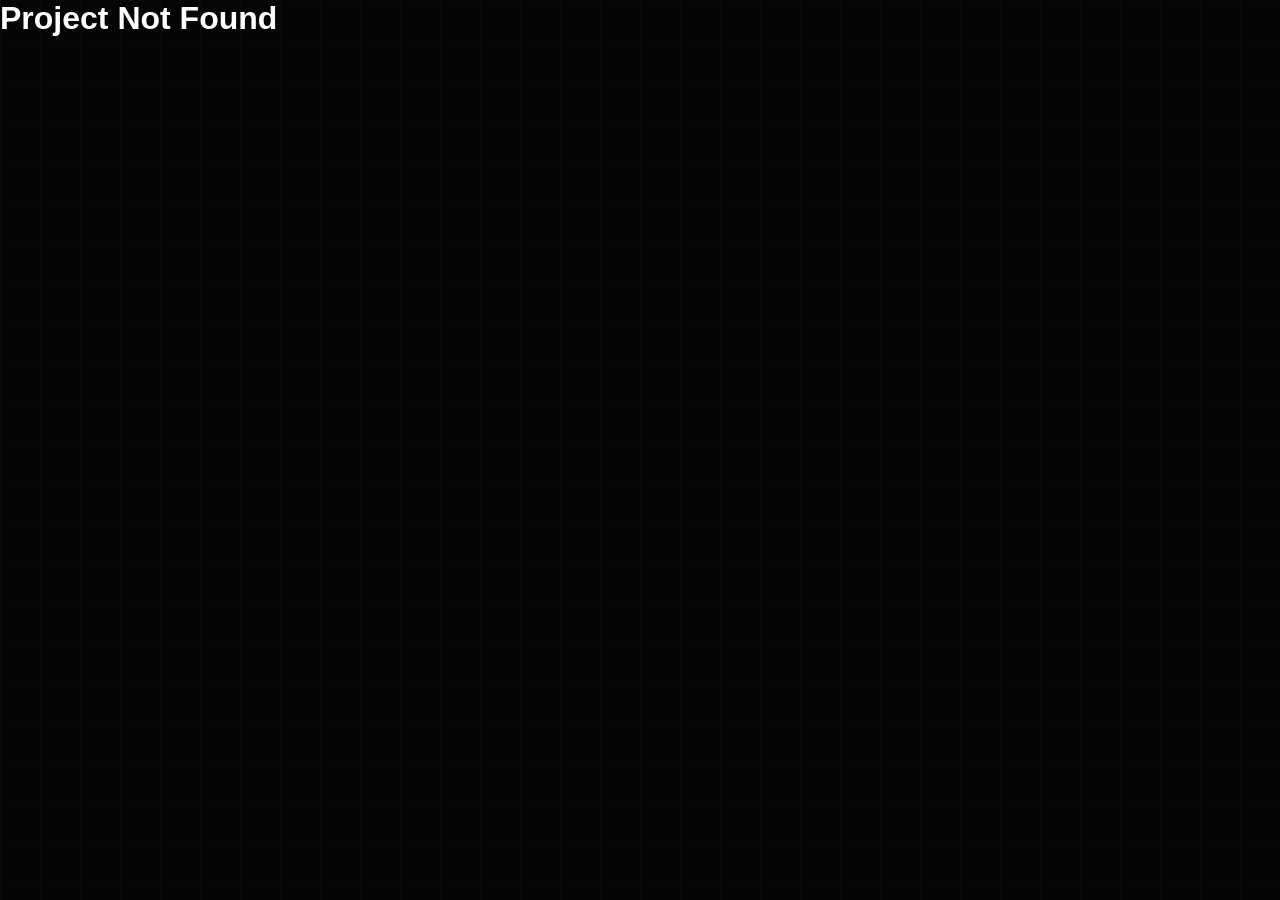
==== project.html @ b19ff5be "." ====
<!DOCTYPE html>
<html lang="en">
<head>

<meta charset="UTF-8">
<meta name="viewport" content="width=device-width, initial-scale=1.0">

<title>Project</title>

<link rel="stylesheet"
href="https://cdnjs.cloudflare.com/ajax/libs/font-awesome/6.5.1/css/all.min.css">

<link rel="stylesheet" href="style.css">

</head>

<body>

<a href="index.html#portfolio" class="floating-back-btn">
    <i class="fas fa-arrow-left"></i>
    Back
</a>

<section class="project-hero">

    <h1 id="project-title"></h1>

    <div class="project-details">

        <div>
            <strong>Client</strong>
            <span id="project-client"></span>
        </div>

        <div>
            <strong>Year</strong>
            <span id="project-year"></span>
        </div>

        <div>
            <strong>Category</strong>
            <span id="project-category"></span>
        </div>

    </div>

</section>

<div class="case-study">

    <div class="case-card">
        <h3>Industry</h3>
        <p id="project-industry"></p>
    </div>

    <div class="case-card">
        <h3>Role</h3>
        <p id="project-role"></p>
    </div>

    <div class="case-card">
        <h3>Objective</h3>
        <p id="project-objective"></p>
    </div>

    <div class="case-card">
        <h3>Challenge</h3>
        <p id="project-challenge"></p>
    </div>

    <div class="case-card">
        <h3>Solution</h3>
        <p id="project-solution"></p>
    </div>

    <div class="case-card">
        <h3>Deliverables</h3>
        <p id="project-deliverables"></p>
    </div>

    <div class="case-card">
        <h3>Tools Used</h3>
        <p id="project-tools"></p>
    </div>

</div>

<section class="project-gallery" id="project-gallery">

</section>

<footer>

    <div class="footer-name">
        Anand Srivastava
    </div>

    <div class="footer-title">
        Creative Graphic Designer
    </div>

    <div class="footer-copy">
        © 2026 Anand Srivastava. All Rights Reserved.
    </div>

</footer>

<script>

const params = new URLSearchParams(window.location.search);
const projectId = params.get("id");

fetch("data/projects.json")
.then(response => response.json())
.then(projects => {

    const project =
    projects.find(p => p.id === projectId);

    if(!project){

        document.body.innerHTML =
        "<h1>Project Not Found</h1>";

        return;
    }

    document.title =
    project.title;

    document.getElementById("project-title").textContent =
    project.title;

    document.getElementById("project-client").textContent =
    project.client;

    document.getElementById("project-year").textContent =
    project.year;

    document.getElementById("project-category").textContent =
    project.categories.join(", ");

    document.getElementById("project-industry").textContent =
project.industry;

document.getElementById("project-role").textContent =
project.role;

document.getElementById("project-objective").textContent =
project.objective;

document.getElementById("project-challenge").textContent =
project.challenge;

document.getElementById("project-solution").textContent =
project.solution;

document.getElementById("project-deliverables").textContent =
project.deliverables;

document.getElementById("project-tools").textContent =
project.tools;

    const gallery =
    document.getElementById("project-gallery");

    project.images.forEach(image => {

        const img =
        document.createElement("img");

        img.src = image;

        gallery.appendChild(img);

    });

});

</script>

</body>
</html>
---- style.css ----
*{
margin:0;
padding:0;
box-sizing:border-box;
}

html{
scroll-behavior:smooth;
}

body{
background:#050505;
color:#fff;
font-family:Arial,sans-serif;
overflow-x:hidden;
}

/* ==========================
HEADER
========================== */

header{
position:fixed;
top:0;
left:0;
width:100%;
height:90px;
padding:0 6%;
display:flex;
align-items:center;
justify-content:space-between;
background:rgba(0,0,0,.92);
backdrop-filter:blur(10px);
z-index:1000;
border-bottom:1px solid rgba(255,255,255,.05);
}

.logo{
font-size: 50px;
font-weight:800;
color:#d4af37;
text-decoration:none;
flex-shrink:0;
}

nav{
display:flex;
align-items:center;
gap:50px;
}

nav a{
color:#fff;
text-decoration:none;
font-size:20px;
font-weight:600;
white-space:nowrap;
transition:.3s;
position:relative;
display:inline-block;
}

nav a:hover{
color:#d4af37;
transform:translateY(-2px);
}

nav a::after{
content:'';
position:absolute;
left:0;
bottom:-6px;
width:0;
height:2px;
background:#d4af37;
transition:.3s;
}

nav a:hover::after{
width:100%;
}

/* ==========================
HERO
========================== */

.hero{
position:relative;
overflow:hidden;

min-height:100vh;
padding:150px 8% 100px;

display:grid;
grid-template-columns:1.1fr .9fr;
align-items:center;
gap:80px;

background:
radial-gradient(
circle at 75% 35%,
rgba(212,175,55,.12),
transparent 35%
),

radial-gradient(
circle at 25% 75%,
rgba(212,175,55,.05),
transparent 40%
),

linear-gradient(
180deg,
#090909 0%,
#050505 100%
);
}

.hero::before{
content:'';

position:absolute;
top:-250px;
right:-150px;

width:600px;
height:600px;

border-radius:50%;

background:
radial-gradient(
circle,
rgba(212,175,55,.18),
transparent 70%
);

filter:blur(70px);

pointer-events:none;
}

.hero::after{
content:'';

position:absolute;
bottom:-200px;
left:-200px;

width:500px;
height:500px;

border-radius:50%;

background:
radial-gradient(
circle,
rgba(212,175,55,.08),
transparent 70%
);

filter:blur(90px);

pointer-events:none;
}
.hero-content{
position:relative;
z-index:2;
}
.tagline{
color:#d4af37;
letter-spacing:4px;
font-size:14px;
}

.hero h1{
font-size:90px;
margin:20px 0;
line-height:1;
}

.hero h1 span{
color:#d4af37;
}

.hero h2{
font-size:58px;
line-height:1.15;
margin-bottom:25px;
}

.hero p{
font-size:22px;
line-height:1.8;
color:#cfcfcf;
max-width:700px;
}

.buttons{
display:flex;
gap:20px;
margin-top:40px;
}

.btn-primary{
background:#d4af37;
color:#000;
padding:16px 34px;
border-radius:50px;
font-weight:700;
text-decoration:none;
transition:.35s ease;
position:relative;
overflow:hidden;
}
.btn-primary:hover{

transform:translateY(-4px);

box-shadow:
0 15px 40px rgba(212,175,55,.35);

}

.btn-secondary{
border:1px solid #d4af37;
color:#fff;
padding:16px 34px;
border-radius:50px;
text-decoration:none;
transition:.35s ease;
}
.btn-secondary:hover{

background:#d4af37;
color:#000;

transform:translateY(-4px);

}
.hero-image{
display:flex;
justify-content:center;
}

.hero-image img{
width:420px;
max-width:100%;
border-radius:24px;

position:relative;
z-index:2;

box-shadow:
0 0 40px rgba(212,175,55,.12),
0 30px 80px rgba(0,0,0,.45);

transition:.4s ease;
}

.hero-image img:hover{
transform:translateY(-6px);
}

/* ==========================
PORTFOLIO
========================== */

.portfolio{
padding:120px 8%;
}

.section-title{
font-size:60px;
font-weight:700;
text-align:center;
margin-bottom:70px;
}

.section-title::after{
content:'';
display:block;
width:90px;
height:4px;
background:#d4af37;
margin:20px auto 0;
border-radius:50px;
}

.gallery{
column-count:4;
column-gap:24px;
}

.card{
break-inside:avoid;
margin-bottom:24px;
position:relative;
overflow:hidden;
}

.card img{
width:100%;
display:block;
border-radius:18px;
transition:.4s;
cursor:pointer;
}

.card:hover img{
transform:translateY(-5px) scale(1.02);
}

/* ==========================
OVERLAY
========================== */

.overlay{
position:absolute;
inset:0;

background:linear-gradient(
to top,
rgba(0,0,0,.85),
rgba(0,0,0,.15),
transparent
);

opacity:0;
transition:.3s;
border-radius:18px;
pointer-events:none;
}

.card:hover .overlay{
opacity:1;
}

.overlay h3{
position:absolute;
left:18px;
bottom:18px;
font-size:22px;
font-weight:700;
color:#fff;
}

.overlay p{
position:absolute;
right:18px;
bottom:36px;
font-size:14px;
font-weight:600;
color:#d4af37;
text-align:right;
}

.overlay span{
position:absolute;
right:18px;
bottom:18px;
font-size:12px;
color:#ccc;
text-align:right;
}

/* ==========================
ABOUT
========================== */

.about{
padding:120px 8%;
max-width:1100px;
margin:auto;
text-align:center;
}

.about p{
font-size:22px;
line-height:1.8;
color:#ccc;
}

/* ==========================
CONTACT
========================== */

.contact{
padding:120px 8%;
text-align:center;
}

.contact p{
font-size:24px;
color:#d4af37;
}

/* ==========================
FOOTER
========================== */

footer{
padding:40px;
text-align:center;
border-top:1px solid #222;
color:#888;
}

/* ==========================
TABLET
========================== */

@media(max-width:1200px){

.gallery{
column-count:3;
}

.hero h1{
font-size:72px;
}

.hero h2{
font-size:46px;
}

}

/* ==========================
MOBILE
========================== */

@media(max-width:900px){

header{
padding:0 20px;
height:80px;
}

.logo{
font-size:40px;
}

nav{
gap:15px;
}

nav a{
font-size:14px;
}

.hero{
grid-template-columns:1fr;
text-align:center;
gap:50px;
padding:130px 6% 80px;
}

.hero h1{
font-size:58px;
}

.hero h2{
font-size:40px;
}

.hero p{
font-size:18px;
margin:auto;
}

.buttons{
justify-content:center;
}

.gallery{
column-count:2;
}

}

@media(max-width:500px){

.logo{
font-size:34px;
}

nav{
gap:10px;
}

nav a{
font-size:13px;
}

.gallery{
column-count:1;
}

.hero h1{
font-size:48px;
}

.hero h2{
font-size:32px;
}

}/* PREMIUM GRID TEXTURE */

body::before{

content:'';

position:fixed;

top:0;
left:0;

width:100%;
height:100%;

background:

linear-gradient(
rgba(255,255,255,.02) 1px,
transparent 1px
),

linear-gradient(
90deg,
rgba(255,255,255,.02) 1px,
transparent 1px
);

background-size:40px 40px;

pointer-events:none;

z-index:-1;
}
/* ==========================
FEATURED PROJECTS
========================== */

.featured-projects{
padding:120px 8%;
}

.project-grid{
display:grid;
grid-template-columns:repeat(3,1fr);
gap:30px;
}

.project-card{
background:#111;
border:1px solid rgba(255,255,255,.08);
border-radius:24px;
overflow:hidden;
transition:.35s ease;
position:relative;
}

.project-card:hover{
transform:translateY(-12px)
scale(1.02);
border-color:
rgba(212,175,55,.5);
box-shadow:
0 25px 70px rgba(0,0,0,.4),
0 0 35

cursor:pointer;
}

.project-card img{
width:100%;
height:260px;
object-fit:cover;
display:block;
transition:.4s;
}

.project-card:hover img{
transform:scale(1.04);
}
.project-content{
padding:30px;
}

.project-content h3{
font-size:28px;
margin-bottom:12px;
}

.project-content p{
color:#cfcfcf;
line-height:1.7;
margin-bottom:16px;
}

.project-content span{
color:#d4af37;
font-size:14px;
font-weight:600;
}
.project-content{
padding:28px;
}

.project-content h3{
font-size:28px;
margin-bottom:12px;
}

.client{
color:#d4af37;
font-weight:600;
margin-bottom:18px;
}

.project-meta{
display:flex;
justify-content:space-between;
margin-bottom:22px;
color:#bdbdbd;
font-size:14px;
}

/* Mobile */

@media(max-width:900px){

.project-grid{
grid-template-columns:1fr;
}

.project-card img{
height:auto;
}

}
/* ==========================
ABOUT SECTION UPGRADE
========================== */

.about-wrapper{
max-width:1200px;
margin:auto;
}

.about-text{
max-width:900px;
margin:0 auto 60px;
text-align:center;
}

.about-text h3{
font-size:36px;
margin-bottom:20px;
color:#d4af37;
}

.about-text p{
font-size:20px;
line-height:1.8;
color:#cfcfcf;
margin-bottom:20px;
}

.stats-grid{
display:grid;
grid-template-columns:repeat(4,1fr);
gap:25px;
margin-bottom:80px;
}

.stat-card{
background:#111;
border:1px solid #222;
padding:35px;
border-radius:20px;
text-align:center;
transition:.3s;
}

.stat-card:hover{
transform:translateY(-8px);
border-color:#d4af37;
}

.stat-card h4{
font-size:42px;
color:#d4af37;
margin-bottom:10px;
}

.stat-card p{
color:#cfcfcf;
}

.expertise h3,
.tools h3{
font-size:32px;
text-align:center;
margin-bottom:40px;
color:#fff;
}

.expertise-grid{
display:grid;
grid-template-columns:repeat(2,1fr);
gap:25px;
margin-bottom:70px;
}

.expertise-card{
background:#111;
padding:30px;
border-radius:18px;
border:1px solid #222;
}

.expertise-card h4{
color:#d4af37;
margin-bottom:15px;
font-size:22px;
}

.expertise-card p{
color:#cfcfcf;
line-height:1.7;
}

.tool-tags{
display:flex;
justify-content:center;
flex-wrap:wrap;
gap:15px;
}

.tool-tags span{
padding:12px 22px;
background:#111;
border:1px solid #333;
border-radius:50px;
color:#d4af37;
font-weight:600;
}

@media(max-width:900px){

.stats-grid{
grid-template-columns:repeat(2,1fr);
}

.expertise-grid{
grid-template-columns:1fr;
}

.about-text h3{
font-size:28px;
}

}

@media(max-width:600px){

.stats-grid{
grid-template-columns:1fr;
}

}/* ==========================
CONTACT SECTION
========================== */

.contact{
padding:120px 8%;
}

.contact-intro{
max-width:850px;
margin:0 auto 60px;
text-align:center;
}

.contact-intro p{
font-size:20px;
line-height:1.8;
color:#cfcfcf;
}

.contact-grid{
display:grid;
grid-template-columns:repeat(3,1fr);
gap:30px;
margin-bottom:80px;
}

.contact-card{
background:#111;
padding:30px 25px;
border-radius:20px;
border:1px solid #222;
text-align:center;
transition:.3s;
min-height:220px;
display:flex;
flex-direction:column;
justify-content:center;
}

.contact-card:hover{
transform:translateY(-8px);
border-color:#d4af37;
}

.contact-card h3{
color:#d4af37;
margin:15px 0 10px;
font-size:26px;
}

.contact-card p,
.contact-card a{
color:#cfcfcf;
text-decoration:none;
line-height:1.7;
font-size:18px;
}
.contact-icon{
font-size:42px;
color:#d4af37;
margin-bottom:10px;
}
.hire-cta{
text-align:center;
padding:60px 30px;
background:#111;
border-radius:25px;
border:1px solid #222;
}

.hire-cta h3{
font-size:40px;
margin-bottom:30px;
}

.hire-btn{
display:inline-block;
padding:18px 40px;
background:#d4af37;
color:#000;
font-weight:700;
text-decoration:none;
border-radius:50px;
transition:.3s;
}

.hire-btn:hover{
transform:translateY(-4px);
box-shadow:0 15px 40px rgba(212,175,55,.25);
}/* ==========================
FOOTER
========================== */

footer{
padding:60px 30px;
text-align:center;
border-top:1px solid #222;
}

.footer-name{
font-size:32px;
font-weight:700;
color:#fff;
margin-bottom:10px;
}

.footer-title{
color:#d4af37;
margin-bottom:20px;
letter-spacing:2px;
}

.footer-copy{
color:#777;
font-size:14px;
}/* ==========================
PROJECT PAGE
========================== */

.project-hero{
padding:180px 8% 80px;
max-width:1200px;
margin:auto;
}

.project-hero h1{
font-size:72px;
margin-bottom:40px;
}

.project-details{
display:grid;
grid-template-columns:repeat(3,1fr);
gap:30px;
margin-bottom:40px;
}

.project-details div{
background:#111;
padding:25px;
border-radius:18px;
border:1px solid #222;
}

.project-details strong{
display:block;
color:#d4af37;
margin-bottom:10px;
}

.project-description{
font-size:20px;
line-height:1.8;
color:#cfcfcf;
max-width:900px;
}

.project-gallery{
padding:0 8% 100px;
}

.project-gallery img{
width:100%;
display:block;
margin-bottom:40px;
border-radius:20px;
}

.back-section{
padding:0 8% 120px;
text-align:center;
}

.back-btn{
display:inline-block;
padding:16px 35px;
background:#d4af37;
color:#000;
text-decoration:none;
font-weight:700;
border-radius:50px;
}

@media(max-width:900px){

.project-hero h1{
font-size:48px;
}

.project-details{
grid-template-columns:1fr;
}

.project-card-link{
display:block;
text-decoration:none;
color:inherit;
}

.project-card{
cursor:pointer;
}
}
/* Floating Back Button */

.floating-back-btn{
    position:fixed;
    top:150px;
    left:30px;
    z-index:999999;

    background:red;
    color:white;

    padding:20px 30px;

    text-decoration:none;
    font-size:20px;
    font-weight:bold;
}

@media(max-width:768px){

.floating-back-btn{
    top:auto;
    bottom:20px;
    left:20px;

    padding:12px 18px;
    font-size:14px;
}

}

/* ==========================
BROWSE BY DESIGN TYPE
========================== */

.design-types{
padding:120px 8%;
}

.type-grid{
display:grid;
grid-template-columns:repeat(4,1fr);
gap:30px;
}

.type-card{
background:#111;
border:1px solid #222;

border-radius:24px;

padding:40px 25px;

text-align:center;

text-decoration:none;
color:white;

transition:.35s ease;
}

.type-card:hover{
transform:translateY(-10px);

border-color:#d4af37;

box-shadow:
0 20px 50px rgba(0,0,0,.35),
0 0 30px rgba(212,175,55,.15);
}

.type-icon{
font-size:48px;
color:#d4af37;
margin-bottom:20px;
}

.type-card h3{
font-size:26px;
margin-bottom:10px;
}

.type-card p{
color:#cfcfcf;
font-size:16px;
}

/* Mobile */

@media(max-width:900px){

.type-grid{
grid-template-columns:repeat(2,1fr);
}

}

@media(max-width:600px){

.type-grid{
grid-template-columns:1fr;
}

}

/* ==========================
CASE STUDY SECTION
========================== */

.case-study{
display:grid;
grid-template-columns:repeat(2,1fr);
gap:30px;
margin-top:60px;
}

.case-card{
background:#111;
border:1px solid #222;
border-radius:20px;
padding:30px;
transition:.3s;
}

.case-card:hover{
border-color:#d4af37;
transform:translateY(-5px);
}

.case-card h3{
color:#d4af37;
font-size:24px;
margin-bottom:18px;
}

.case-card p{
color:#cfcfcf;
line-height:1.8;
}

.case-card ul{
padding-left:20px;
color:#cfcfcf;
line-height:2;
}

@media(max-width:900px){

.case-study{
grid-template-columns:1fr;
}

}
/* ==========================
PROJECT COVER
========================== */

.project-cover{
position:relative;
height:80vh;
overflow:hidden;
}

.project-cover img{
width:100%;
height:100%;
object-fit:cover;
display:block;
}

.cover-overlay{
position:absolute;
inset:0;

background:linear-gradient(
to top,
rgba(0,0,0,.85),
rgba(0,0,0,.35)
);

display:flex;
flex-direction:column;
justify-content:flex-end;

padding:80px 8%;
}

.cover-overlay h1{
font-size:72px;
margin-bottom:15px;
}

.cover-overlay p{
font-size:24px;
color:#d4af37;
}

@media(max-width:900px){

.project-cover{
height:60vh;
}

.cover-overlay h1{
font-size:42px;
}

.cover-overlay p{
font-size:18px;
}

}

/* ==========================
SERVICES SECTION
========================== */

.services{
padding:120px 8%;
}

.services-intro{
max-width:900px;
margin:0 auto 60px;
text-align:center;
}

.services-intro p{
font-size:20px;
line-height:1.8;
color:#cfcfcf;
}

.services-grid{
display:grid;
grid-template-columns:repeat(3,1fr);
gap:30px;
}

.service-card{
background:#111;
border:1px solid #222;
border-radius:22px;
padding:35px 30px;
text-align:center;
transition:.35s ease;
}

.service-card:hover{
transform:translateY(-10px);
border-color:#d4af37;

box-shadow:
0 20px 50px rgba(0,0,0,.35),
0 0 30px rgba(212,175,55,.15);
}

.service-card i{
font-size:48px;
color:#d4af37;
margin-bottom:22px;
}

.service-card h3{
font-size:24px;
margin-bottom:15px;
}

.service-card p{
color:#cfcfcf;
line-height:1.8;
font-size:16px;
}

@media(max-width:900px){

.services-grid{
grid-template-columns:1fr;
}

}

/* ==========================
SELECTED CLIENTS
========================== */

.clients{
padding:120px 8%;
}

.clients-intro{
max-width:850px;
margin:0 auto 60px;
text-align:center;
}

.clients-intro p{
font-size:20px;
line-height:1.8;
color:#cfcfcf;
}

.clients-grid{
display:grid;
grid-template-columns:repeat(4,1fr);
gap:25px;
}

.client-card{
background:#111;
border:1px solid #222;
border-radius:20px;
padding:35px 25px;
text-align:center;
transition:.35s ease;
}

.client-card:hover{
transform:translateY(-8px);
border-color:#d4af37;

box-shadow:
0 20px 50px rgba(0,0,0,.35),
0 0 25px rgba(212,175,55,.12);
}

.client-card h3{
font-size:22px;
margin-bottom:12px;
color:#ffffff;
}

.client-card span{
color:#d4af37;
font-size:14px;
font-weight:600;
}

@media(max-width:900px){

.clients-grid{
grid-template-columns:repeat(2,1fr);
}

}

@media(max-width:600px){

.clients-grid{
grid-template-columns:1fr;
}

}

/* ==========================
PROJECT CARD UPGRADE
========================== */

.project-tag{
display:inline-block;

padding:8px 14px;

background:rgba(212,175,55,.12);

border:1px solid rgba(212,175,55,.25);

border-radius:50px;

color:#d4af37;

font-size:12px;
font-weight:700;

letter-spacing:1px;
text-transform:uppercase;

margin-bottom:18px;
}

.project-info{
display:flex;
flex-wrap:wrap;
gap:15px;

margin-top:20px;
}

.project-info span{
display:flex;
align-items:center;
gap:8px;

color:#cfcfcf;
font-size:14px;
}

.project-info i{
color:#d4af37;
}

.project-content h3{
font-size:30px;
margin-bottom:10px;
line-height:1.2;
}

.client{
font-size:15px;
margin-bottom:20px;
}

/* ==========================
STATISTICS BANNER
========================== */

.stats-banner{
padding:0 8% 100px;
}

.stats-banner-grid{
display:grid;
grid-template-columns:repeat(4,1fr);
gap:25px;
}

.stats-banner-card{
background:#111;

border:1px solid #222;

border-radius:22px;

padding:35px 25px;

text-align:center;

transition:.35s ease;
}

.stats-banner-card:hover{

transform:translateY(-8px);

border-color:#d4af37;

box-shadow:
0 20px 50px rgba(0,0,0,.35),
0 0 25px rgba(212,175,55,.12);
}

.stats-banner-card h3{
font-size:48px;
color:#d4af37;
margin-bottom:10px;
}

.stats-banner-card p{
color:#cfcfcf;
font-size:16px;
line-height:1.6;
}

@media(max-width:900px){

.stats-banner-grid{
grid-template-columns:repeat(2,1fr);
}

}

@media(max-width:600px){

.stats-banner-grid{
grid-template-columns:1fr;
}

}

/* ==========================
PORTFOLIO FILTERS
========================== */

.portfolio-filters{
display:flex;
justify-content:center;
gap:15px;
flex-wrap:wrap;
margin-bottom:60px;
}

.filter-btn{
background:#111;
color:#fff;

border:1px solid #222;

padding:12px 24px;

border-radius:50px;

cursor:pointer;

transition:.3s;
}

.filter-btn:hover{
border-color:#d4af37;
color:#d4af37;
}

.filter-btn.active{
background:#d4af37;
color:#000;
border-color:#d4af37;
}

/* ==========================
LIGHTBOX
========================== */

.lightbox{

position:fixed;

top:0;
left:0;

width:100%;
height:100%;

background:rgba(0,0,0,.95);

display:none;

justify-content:center;
align-items:center;

z-index:99999;
}

.lightbox.active{
display:flex;
}

.lightbox-image{

max-width:90%;
max-height:90%;

border-radius:15px;

box-shadow:
0 0 40px rgba(0,0,0,.6);
}

.close-lightbox{

position:absolute;

top:25px;
right:40px;

font-size:50px;

color:white;

cursor:pointer;

transition:.3s;
}

.close-lightbox:hover{
color:#d4af37;
}

/* ==========================
LIGHTBOX NAVIGATION
========================== */

.lightbox-prev,
.lightbox-next{

position:absolute;

top:50%;
transform:translateY(-50%);

background:rgba(0,0,0,.6);

border:none;

color:white;

font-size:40px;

width:60px;
height:60px;

cursor:pointer;

border-radius:50%;

transition:.3s;

z-index:100001;
}

.lightbox-prev{
left:30px;
}

.lightbox-next{
right:30px;
}

.lightbox-prev:hover,
.lightbox-next:hover{
background:#d4af37;
color:#000;
}

.lightbox-counter{

position:absolute;

bottom:30px;
left:50%;

transform:translateX(-50%);

background:rgba(0,0,0,.6);

padding:10px 18px;

border-radius:50px;

color:white;

font-size:14px;
}

/* ==========================
SCROLL REVEAL
========================== */

.reveal{

opacity:0;

transform:translateY(60px);

transition:
opacity .8s ease,
transform .8s ease;
}

.reveal.active{

opacity:1;

transform:translateY(0);
}

nav a.active{
color:#d4af37;
}

nav a.active::after{
width:100%;
}

/* ==========================
PROGRESS BAR
========================== */

.progress-bar{

position:fixed;

top:0;
left:0;

height:4px;

width:0;

background:#d4af37;

z-index:999999;
}
/* ==========================
PREMIUM CTA SECTION
========================== */

.cta-section{
padding:120px 8%;
}

.cta-box{

max-width:1100px;

margin:auto;

padding:80px 60px;

border-radius:35px;

text-align:center;

background:

linear-gradient(
135deg,
rgba(212,175,55,.12),
rgba(255,255,255,.03)
);

border:1px solid
rgba(212,175,55,.18);

position:relative;

overflow:hidden;
}

.cta-box::before{

content:'';

position:absolute;

width:350px;
height:350px;

top:-150px;
right:-100px;

border-radius:50%;

background:
radial-gradient(
circle,
rgba(212,175,55,.18),
transparent 70%
);

filter:blur(40px);
}

.cta-tag{

display:inline-block;

padding:10px 18px;

border-radius:50px;

background:
rgba(212,175,55,.12);

border:
1px solid rgba(212,175,55,.25);

color:#d4af37;

font-size:12px;
font-weight:700;

letter-spacing:2px;

margin-bottom:25px;
}

.cta-box h2{

font-size:58px;

line-height:1.1;

margin-bottom:25px;
}

.cta-box p{

max-width:750px;

margin:auto;

font-size:21px;

line-height:1.9;

color:#cfcfcf;

margin-bottom:40px;
}

.cta-buttons{

display:flex;

justify-content:center;

gap:20px;

flex-wrap:wrap;
}

.cta-primary{

padding:18px 38px;

background:#d4af37;

color:#000;

font-weight:700;

text-decoration:none;

border-radius:50px;

transition:.35s ease;
}

.cta-primary:hover{

transform:translateY(-5px);

box-shadow:
0 15px 40px rgba(212,175,55,.35);
}

.cta-secondary{

padding:18px 38px;

border:1px solid #d4af37;

color:#fff;

text-decoration:none;

border-radius:50px;

transition:.35s ease;
}

.cta-secondary:hover{

background:#d4af37;

color:#000;

transform:translateY(-5px);
}

@media(max-width:900px){

.cta-box{
padding:60px 30px;
}

.cta-box h2{
font-size:40px;
}

.cta-box p{
font-size:18px;
}

}
.whatsapp-float{

position:fixed;

right:25px;
bottom:25px;

width:65px;
height:65px;

background:#25D366;

border-radius:50%;

display:flex;
align-items:center;
justify-content:center;

font-size:32px;

color:#fff;

text-decoration:none;

z-index:9999;

box-shadow:
0 10px 30px rgba(37,211,102,.35);

transition:.3s;
}

.whatsapp-float:hover{

transform:
scale(1.08)
translateY(-4px);

}
/* ==========================
RESUME BUTTON
========================== */

.btn-resume{
padding:16px 34px;
background:transparent;
border:1px solid #d4af37;
color:#fff;
text-decoration:none;
border-radius:50px;
transition:.35s ease;
}

.btn-resume:hover{

transform:translateY(-4px);

border-color:#d4af37;

color:#d4af37;

}

.case-study{

    max-width:1200px;
    margin:60px auto;
    padding:0 20px;

    display:grid;

    grid-template-columns:
    repeat(auto-fit,minmax(280px,1fr));

    gap:25px;
}

.case-card{

    background:#111;

    border:1px solid rgba(255,255,255,.08);

    border-radius:18px;

    padding:25px;
}

.case-card h3{

    margin-bottom:12px;
}

.case-card p{

    line-height:1.8;
    opacity:.85;
}
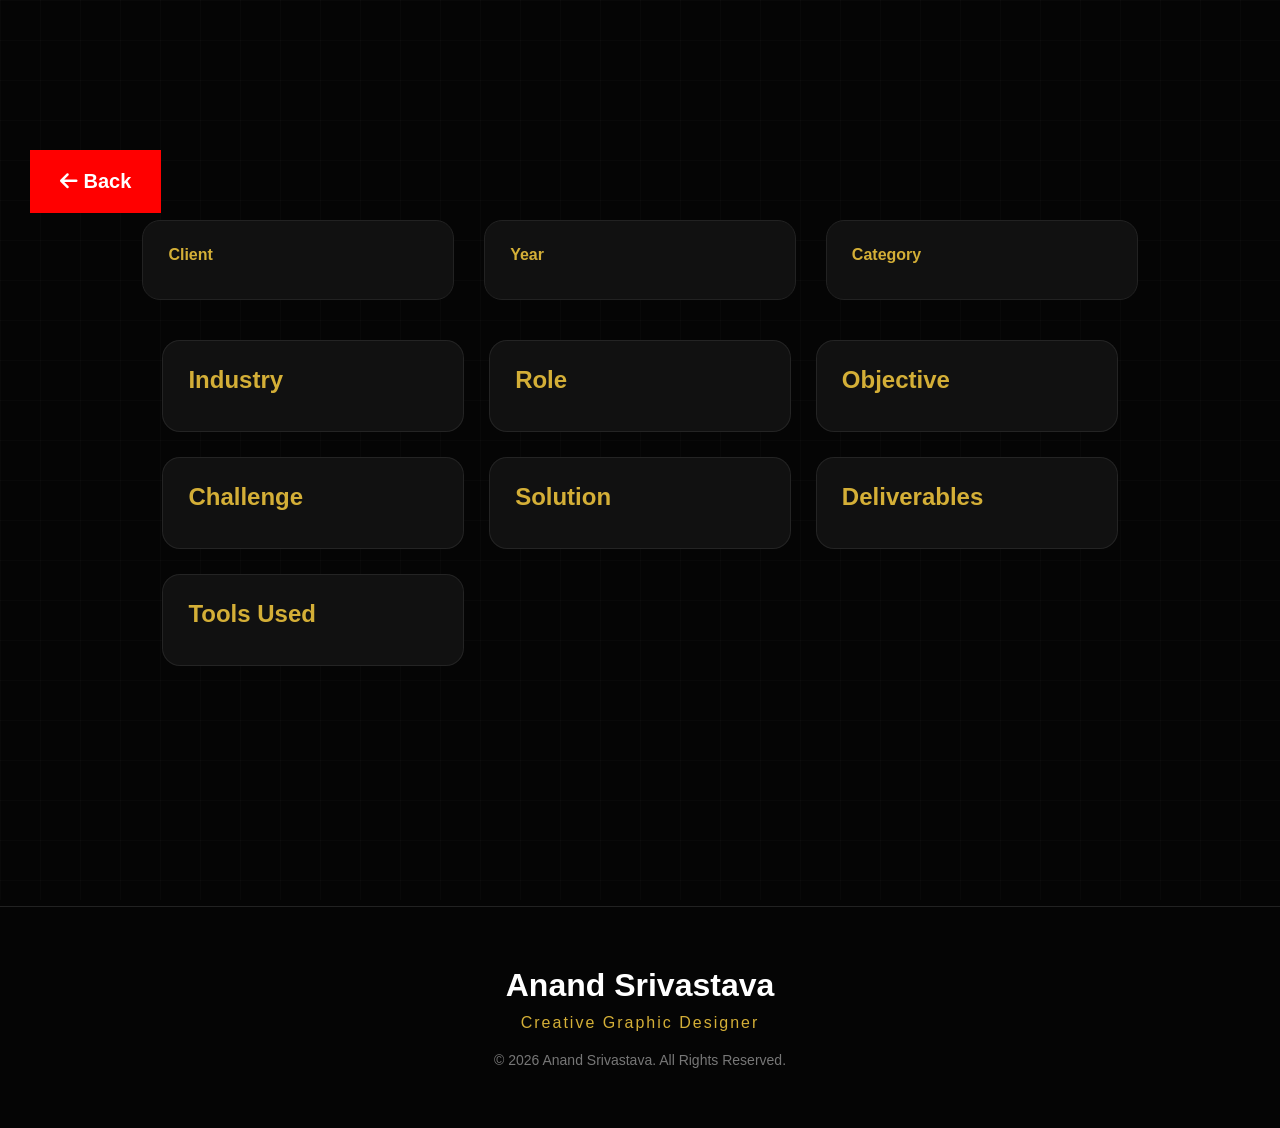
==== commit 961e79da: "." ====
--- a/project.html
+++ b/project.html
@@ -44,8 +44,6 @@
 
     </div>
 
-</section>
-
 <div class="case-study">
 
     <div class="case-card">
@@ -85,9 +83,30 @@
 
 </div>
 
-<section class="project-gallery" id="project-gallery">
-
 </section>
+
+<section class="project-gallery"
+id="project-gallery">
+
+</section>
+
+<div class="lightbox">
+
+    <span class="close-lightbox">
+        &times;
+    </span>
+
+    <button class="lightbox-prev">
+        &#10094;
+    </button>
+
+    <img class="lightbox-image">
+
+    <button class="lightbox-next">
+        &#10095;
+    </button>
+
+</div>
 
 <footer>
 
@@ -164,16 +183,87 @@
     const gallery =
     document.getElementById("project-gallery");
 
-    project.images.forEach(image => {
-
-        const img =
-        document.createElement("img");
-
-        img.src = image;
-
-        gallery.appendChild(img);
+    let currentIndex = 0;
+
+const lightbox =
+document.querySelector(".lightbox");
+
+const lightboxImage =
+document.querySelector(".lightbox-image");
+
+project.images.forEach((image,index) => {
+
+    const img =
+    document.createElement("img");
+
+    img.src = image;
+
+    img.addEventListener("click",()=>{
+
+        currentIndex = index;
+
+        lightboxImage.src =
+        project.images[currentIndex];
+
+        lightbox.classList.add("active");
 
     });
+
+    gallery.appendChild(img);
+
+});
+
+document.querySelector(".close-lightbox")
+.addEventListener("click",()=>{
+
+    lightbox.classList.remove("active");
+
+});
+
+document.querySelector(".lightbox-prev")
+.addEventListener("click",()=>{
+
+    currentIndex--;
+
+    if(currentIndex < 0){
+
+        currentIndex =
+        project.images.length - 1;
+    }
+
+    lightboxImage.src =
+    project.images[currentIndex];
+
+});
+
+document.querySelector(".lightbox-next")
+.addEventListener("click",()=>{
+
+    currentIndex++;
+
+    if(currentIndex >= project.images.length){
+
+        currentIndex = 0;
+    }
+
+    lightboxImage.src =
+    project.images[currentIndex];
+
+});
+
+lightbox.addEventListener("click",(e)=>{
+
+    if(e.target === lightbox){
+
+        lightbox.classList.remove("active");
+
+    }
+
+});
+
+    gallery.appendChild(img);
+
+});
 
 });
 
--- a/style.css
+++ b/style.css
@@ -932,11 +932,35 @@
 padding:0 8% 100px;
 }
 
+.project-gallery{
+
+display:grid;
+
+grid-template-columns:
+repeat(auto-fit,minmax(350px,1fr));
+
+gap:30px;
+
+padding:0 8% 100px;
+}
+
 .project-gallery img{
+
 width:100%;
-display:block;
-margin-bottom:40px;
-border-radius:20px;
+
+border-radius:18px;
+
+cursor:pointer;
+
+transition:.3s;
+}
+
+.project-gallery img:hover{
+
+transform:translateY(-6px);
+
+box-shadow:
+0 20px 50px rgba(0,0,0,.35);
 }
 
 .back-section{
@@ -1911,10 +1935,16 @@
 
 }
 
+/* ==========================
+CASE STUDY
+========================== */
+
 .case-study{
 
     max-width:1200px;
-    margin:60px auto;
+
+    margin:25px auto 60px;
+
     padding:0 20px;
 
     display:grid;
@@ -1923,6 +1953,7 @@
     repeat(auto-fit,minmax(280px,1fr));
 
     gap:25px;
+
 }
 
 .case-card{
@@ -1934,15 +1965,104 @@
     border-radius:18px;
 
     padding:25px;
+
+    transition:.3s;
+}
+
+.case-card:hover{
+
+    transform:translateY(-5px);
+
+    border-color:#d4af37;
 }
 
 .case-card h3{
 
     margin-bottom:12px;
+
+    color:#d4af37;
 }
 
 .case-card p{
 
     line-height:1.8;
+
     opacity:.85;
+}
+
+.lightbox{
+
+position:fixed;
+
+inset:0;
+
+background:
+rgba(0,0,0,.95);
+
+display:none;
+
+justify-content:center;
+
+align-items:center;
+
+z-index:9999;
+}
+
+.lightbox.active{
+
+display:flex;
+}
+
+.lightbox-image{
+
+max-width:90%;
+
+max-height:85vh;
+
+border-radius:16px;
+}
+
+.close-lightbox{
+
+position:absolute;
+
+top:30px;
+
+right:40px;
+
+font-size:50px;
+
+color:white;
+
+cursor:pointer;
+}
+
+.lightbox-prev,
+.lightbox-next{
+
+position:absolute;
+
+top:50%;
+
+transform:translateY(-50%);
+
+background:none;
+
+border:none;
+
+color:white;
+
+font-size:50px;
+
+cursor:pointer;
+}
+
+.lightbox-prev{
+
+left:40px;
+}
+
+.lightbox-next{
+
+right:40px;
 }
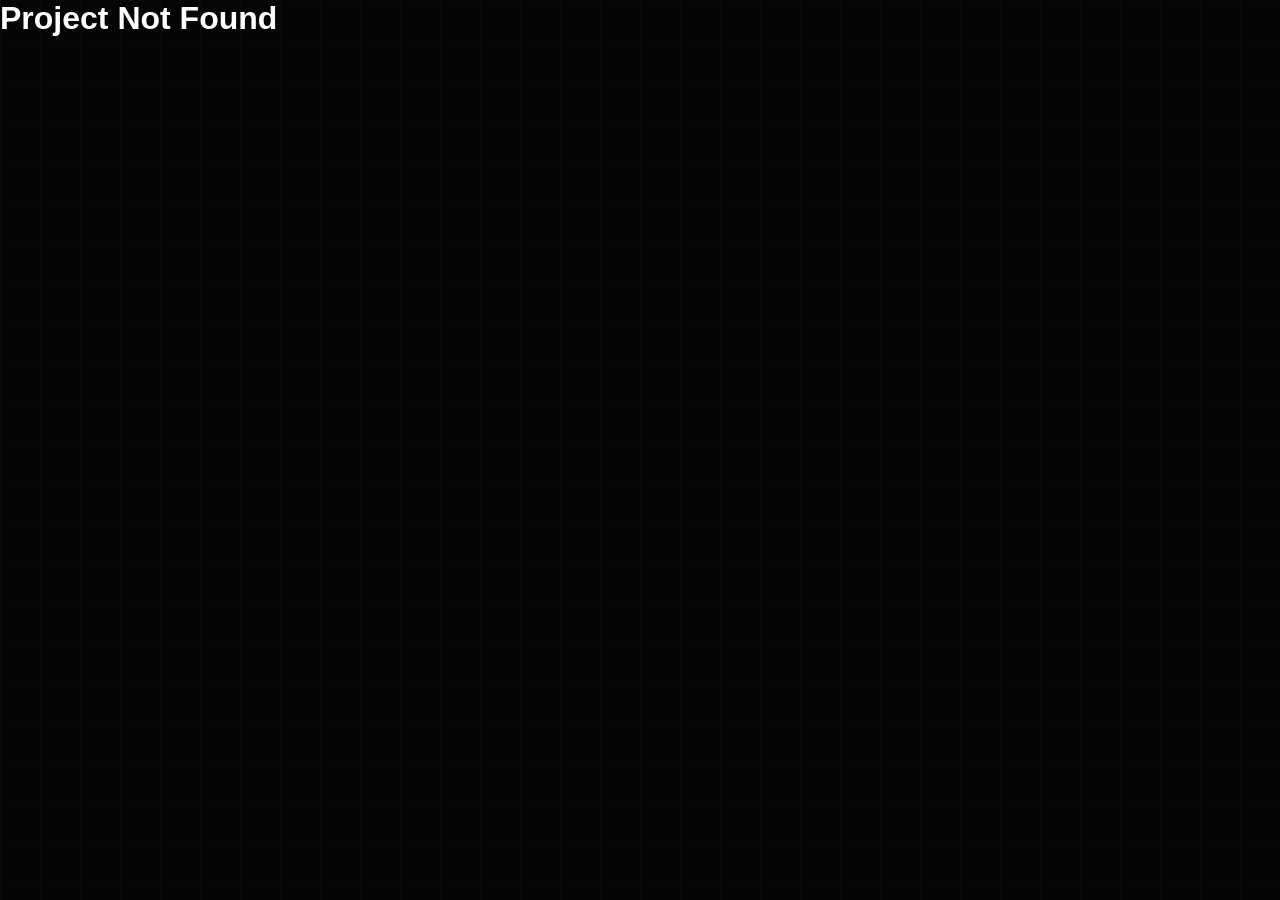
==== commit 75100152: "." ====
--- a/project.html
+++ b/project.html
@@ -265,7 +265,7 @@
 
 });
 
-});
+;
 
 </script>
 
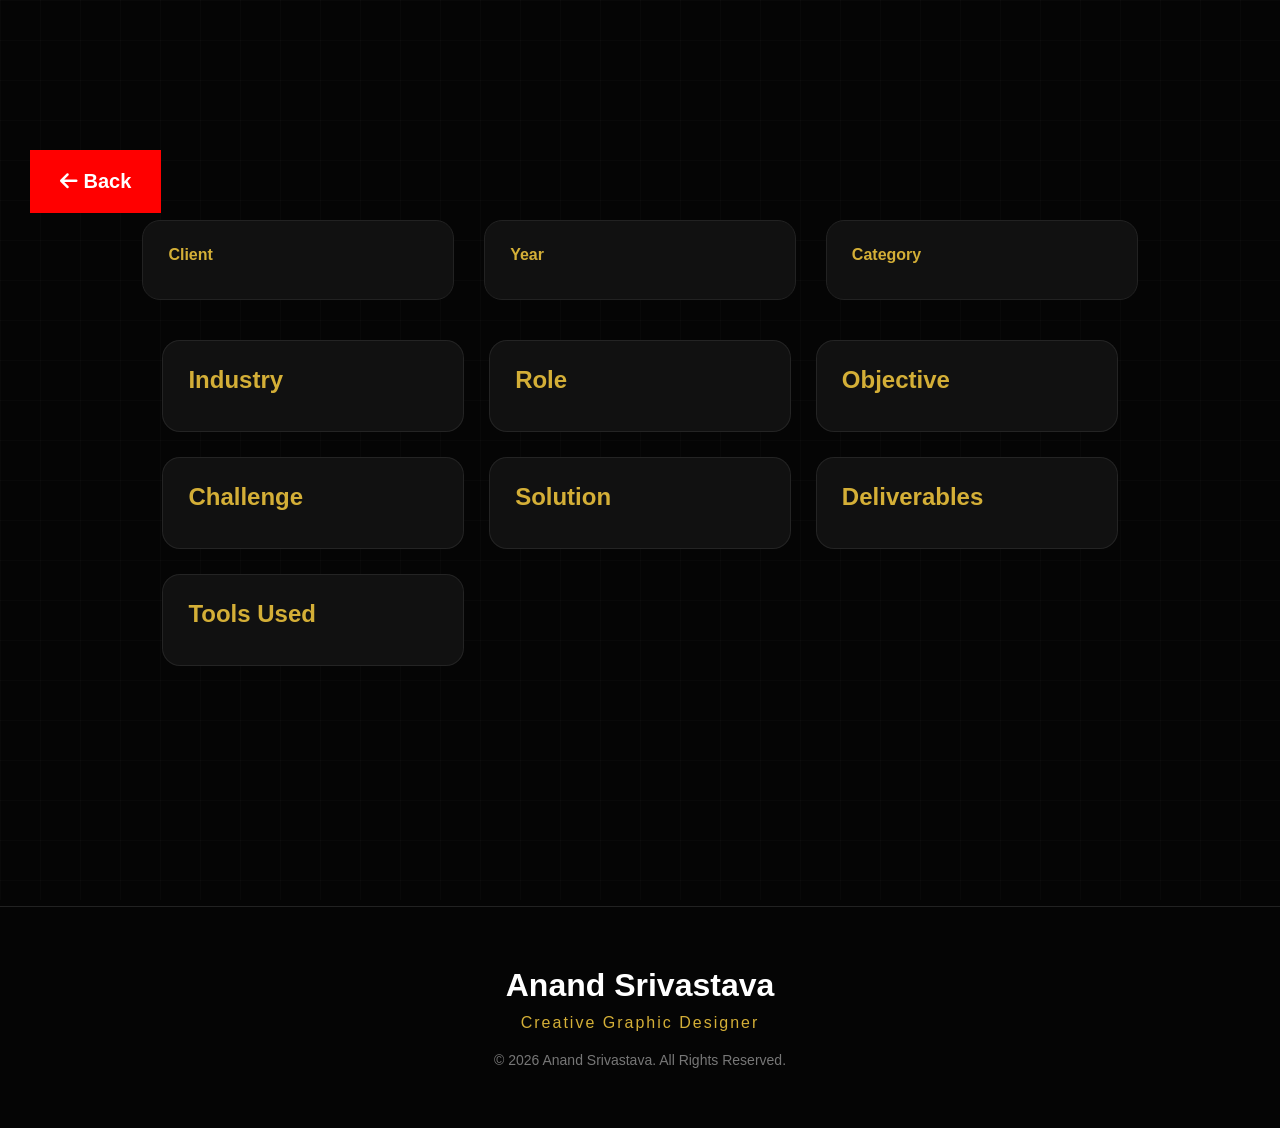
==== commit b53f00e7: "." ====
--- a/project.html
+++ b/project.html
@@ -260,13 +260,6 @@
     }
 
 });
-
-    gallery.appendChild(img);
-
-});
-
-;
-
 </script>
 
 </body>
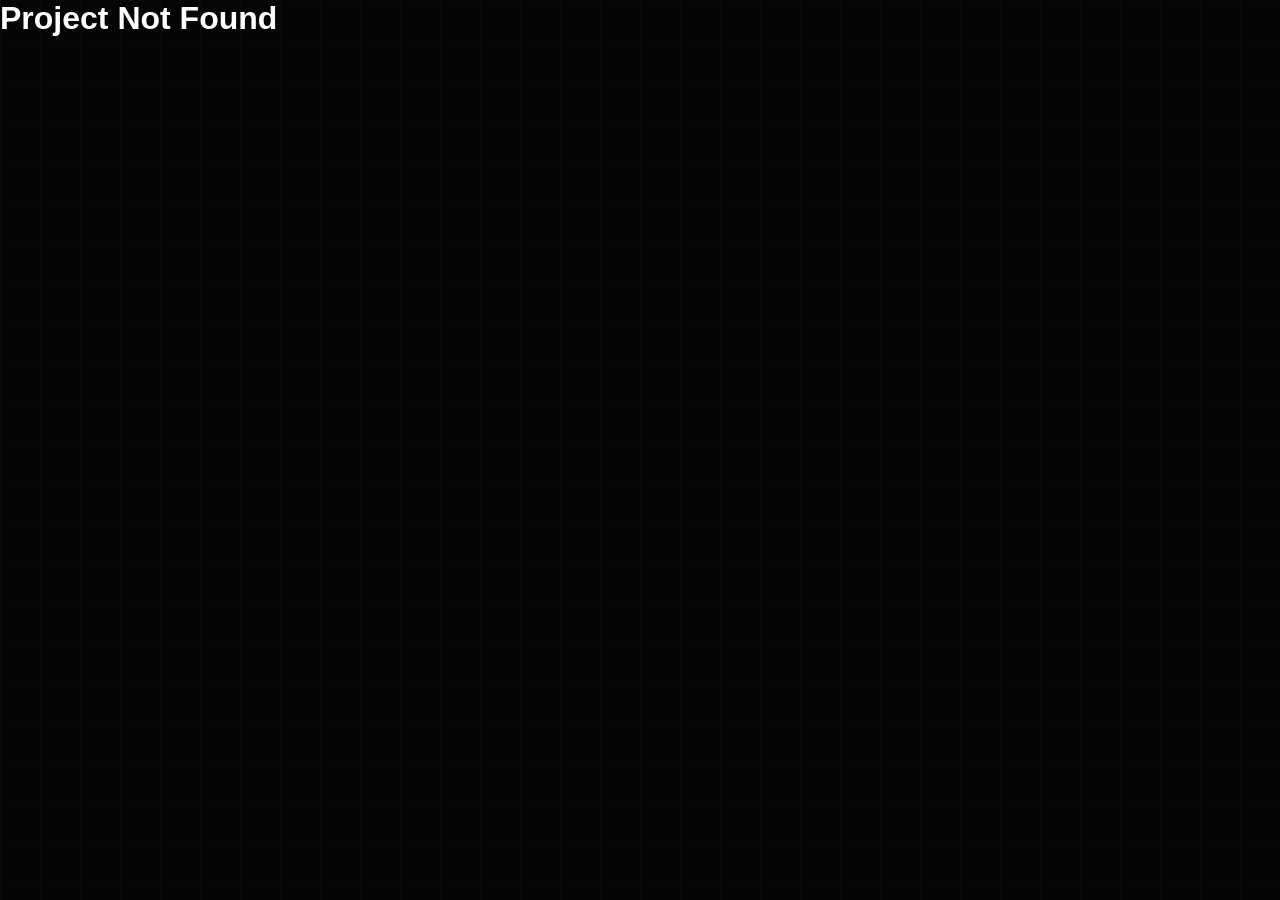
==== commit 1e36711f: "closing tag" ====
--- a/project.html
+++ b/project.html
@@ -260,6 +260,9 @@
     }
 
 });
+
+});
+
 </script>
 
 </body>
